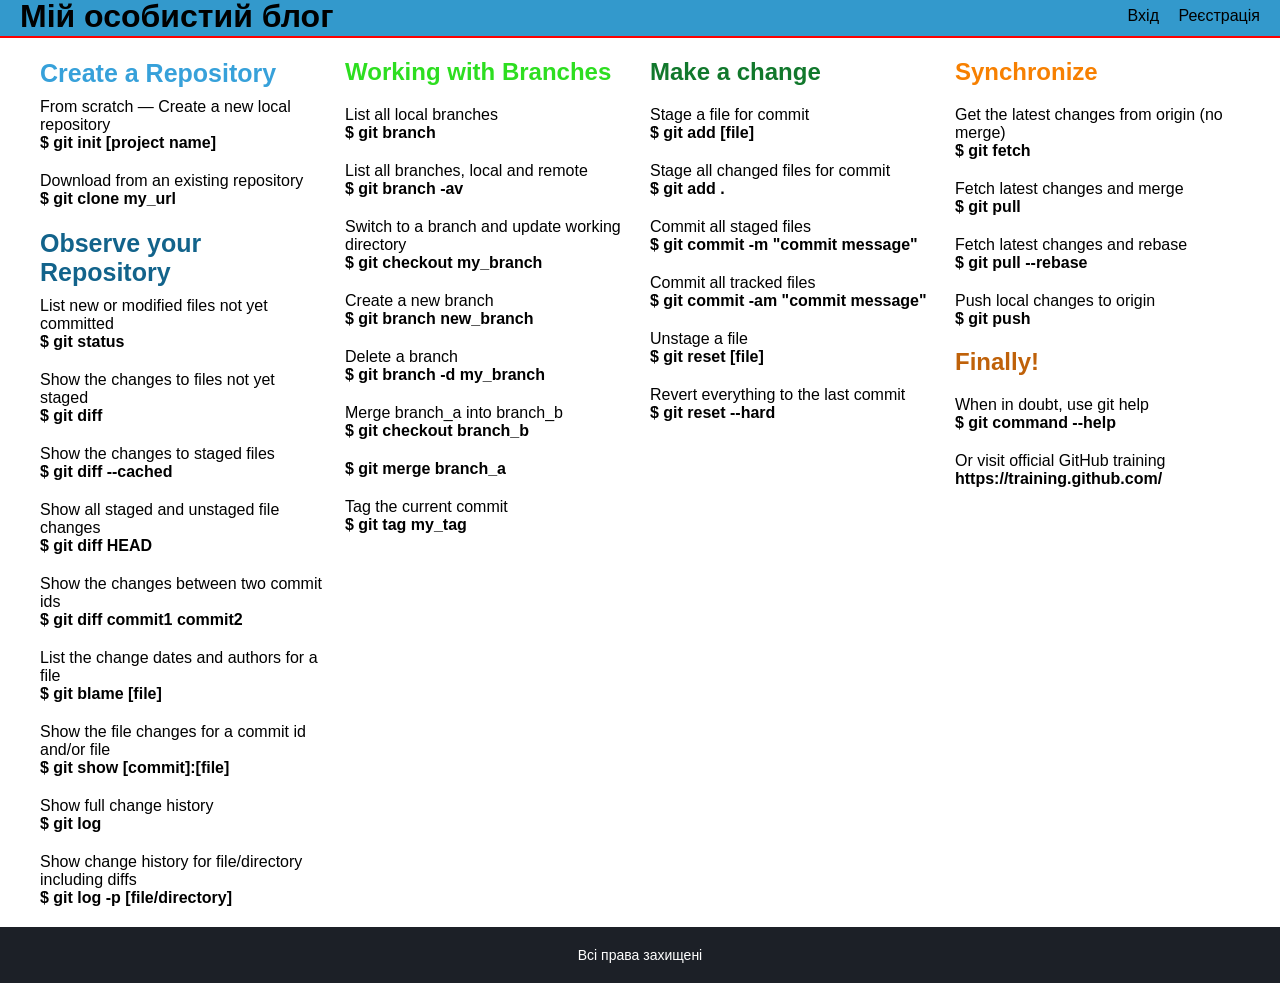
==== git_commands.html @ 7f2b55b4 "2" ====
<!doctype html>
<html lang="uk">
<head>
  <meta charset="utf-8">
  <meta name="viewport" content="width=device-width, initial-scale=1">
  <title>Мій особистий блог</title>
  <link rel="stylesheet" href="git_commands.css">
  <meta name="description" content="Короткий опис сторінки">
</head>
<body>

<header class="top-block">
  <div class="left">
    <h1>Мій особистий блог</h1>
    </p>
  </div>
  <div class="right">
    <a href="#">Вхід</a>
    <a href="BilotserkivskaLab12-1.html">Реєстрація</a>
  </div>
</header>

<div class="columns">
    <div>
        <h2 class="c1">Create a Repository</h2>

        <p class="t1">From scratch — Create a new local repository</p>
        <p class="t2">$ git init [project name]</p>

        <p class="t1">Download from an existing repository</p>
        <p class="t2">$ git clone my_url</p>
        <h2 class="c2">Observe your Repository</h2>

        <p class="t1">List new or modified files not yet committed</p>
        <p class="t2">$ git status</p>

        <p class="t1">Show the changes to files not yet staged</p>
        <p class="t2">$ git diff</p>

        <p class="t1">Show the changes to staged files</p>
        <p class="t2">$ git diff --cached</p>

        <p class="t1">Show all staged and unstaged file changes</p>
        <p class="t2">$ git diff HEAD</p>

        <p class="t1">Show the changes between two commit ids</p>
        <p class="t2">$ git diff commit1 commit2</p>

        <p class="t1">List the change dates and authors for a file</p>
        <p class="t2">$ git blame [file]</p>

        <p class="t1">Show the file changes for a commit id and/or file</p>
        <p class="t2">$ git show [commit]:[file]</p>

        <p class="t1">Show full change history</p>
        <p class="t2">$ git log</p>

        <p class="t1">Show change history for file/directory including diffs</p>
        <p class="t2">$ git log -p [file/directory]</p>
    </div>
 <div>
        <h2 class="c3">Working with Branches</h2>

        <p class="t1">List all local branches</p>
        <p class="t2">$ git branch</p>

        <p class="t1">List all branches, local and remote</p>
        <p class="t2">$ git branch -av</p>

        <p class="t1">Switch to a branch and update working directory</p>
        <p class="t2">$ git checkout my_branch</p>

        <p class="t1">Create a new branch</p>
        <p class="t2">$ git branch new_branch</p>

        <p class="t1">Delete a branch</p>
        <p class="t2">$ git branch -d my_branch</p>

        <p class="t1">Merge branch_a into branch_b</p>
        <p class="t2">$ git checkout branch_b</p>
        <p class="t2">$ git merge branch_a</p>

        <p class="t1">Tag the current commit</p>
        <p class="t2">$ git tag my_tag</p>
    </div>
 <div>
        <h2 class="c4">Make a change</h2>

        <p class="t1">Stage a file for commit</p>
        <p class="t2">$ git add [file]</p>

        <p class="t1">Stage all changed files for commit</p>
        <p class="t2">$ git add .</p>

        <p class="t1">Commit all staged files</p>
        <p class="t2">$ git commit -m "commit message"</p>

        <p class="t1">Commit all tracked files</p>
        <p class="t2">$ git commit -am "commit message"</p>

        <p class="t1">Unstage a file</p>
        <p class="t2">$ git reset [file]</p>

        <p class="t1">Revert everything to the last commit</p>
        <p class="t2">$ git reset --hard</p>
    </div>
    <div>
        <h2 class="c5">Synchronize</h2>

        <p class="t1">Get the latest changes from origin (no merge)</p>
        <p class="t2">$ git fetch</p>

        <p class="t1">Fetch latest changes and merge</p>
        <p class="t2">$ git pull</p>

        <p class="t1">Fetch latest changes and rebase</p>
        <p class="t2">$ git pull --rebase</p>

        <p class="t1">Push local changes to origin</p>
        <p class="t2">$ git push</p>

        <h2 class="c6">Finally!</h2>

        <p class="t1">When in doubt, use git help</p>
        <p class="t2">$ git command --help</p>

        <p class="t1">Or visit official GitHub training</p>
        <p class="t2">https://training.github.com/</p>
    </div>

</div>




<footer>
<p>Всі права захищені</p>
</footer>

</body>
</html>
---- git_commands.css ----
body {
    margin: 0;
    padding: 0;
font-family: Calibri, Arial, sans-serif;

}

.top-block {
    display: flex;              
    justify-content: space-between; 
    align-items: center;      
    background-color: #39c;
    padding: 0px 20px 4px;           
    color: #000;
    line-height: 1;    
    border-bottom: 2px solid red; 

}

.top-block h1,
.top-block p {
    margin: 0;       
    padding: 0;

}

.top-block p {
    color: #ffffff;
      text-indent: 30px;
}

.left {
    font-weight: bold; 
}

.right a {
    color: #000000;
    text-decoration: none;
    margin-left: 15px;           
    font-size: 16px;
}

footer {
    background-color: #1c2027;   
    padding: 20px;               
    text-align: center;          
}

footer p {
    color: #ffffff;              
    margin: 0;                  
    font-size: 14px;             
}

.register-box {
    width: 380px;                  
    margin: 40px auto;             
    border: 1px solid #ccc;
    text-align: center;            
}

.register-box .title {
    background: #39c;
    color: #fff;
    font-size: 20px;
    font-weight: bold;
    padding: 10px 0; 
}

form {
    padding: 15px; 
}

form label {
    font-size: 14px;
    margin-top: 8px; 
    display: block;
    text-align: left;             
    width: 90%;
    margin-left: auto;
    margin-right: auto;
}

form input,
form select {
    width: 90%;
    padding: 8px; 
    margin: 6px auto; 
    display: block;
    border: 1px solid #bbb;
    border-radius: 4px;
    font-size: 14px;
    height: 36px; 
    box-sizing: border-box;
}

.submit-btn {
    width: 150px;
    margin: 15px 5% 0px auto; 
    display: block;
}


.columns {
    display: grid;
    grid-template-columns: repeat(4, 1fr);
    gap: 20px;       
    
    max-width: 1200px; 
    margin: 0 auto;    
    
}
    @import url("https://cdn.jsdelivr.net/npm/@xz/fonts@1/serve/cascadia-code.min.css");

.c1, .c2{
font-size: 25px;
font-weight: bold;
margin-bottom: 10px;
}

.t1{
font-family: Calibri, Arial, sans-serif;
margin: 0;

}

.t2{
font-family: 'Cascadia Code', sans-serif;
font-weight: bold;
margin: 0 0 20px;

}

.t1, .t2{
 font-size: 16px;   
}

.c1{
color: rgb(55, 161, 218);
}

.c2{
color: rgb(18, 99, 139);    
}

.c3{
color: rgb(45, 222, 32);
}

.c4{
color: rgb(17, 120, 44);    
}
.c5{
color: rgb(247, 128, 1);
}

.c6{
color: rgb(191, 97, 9);    
}
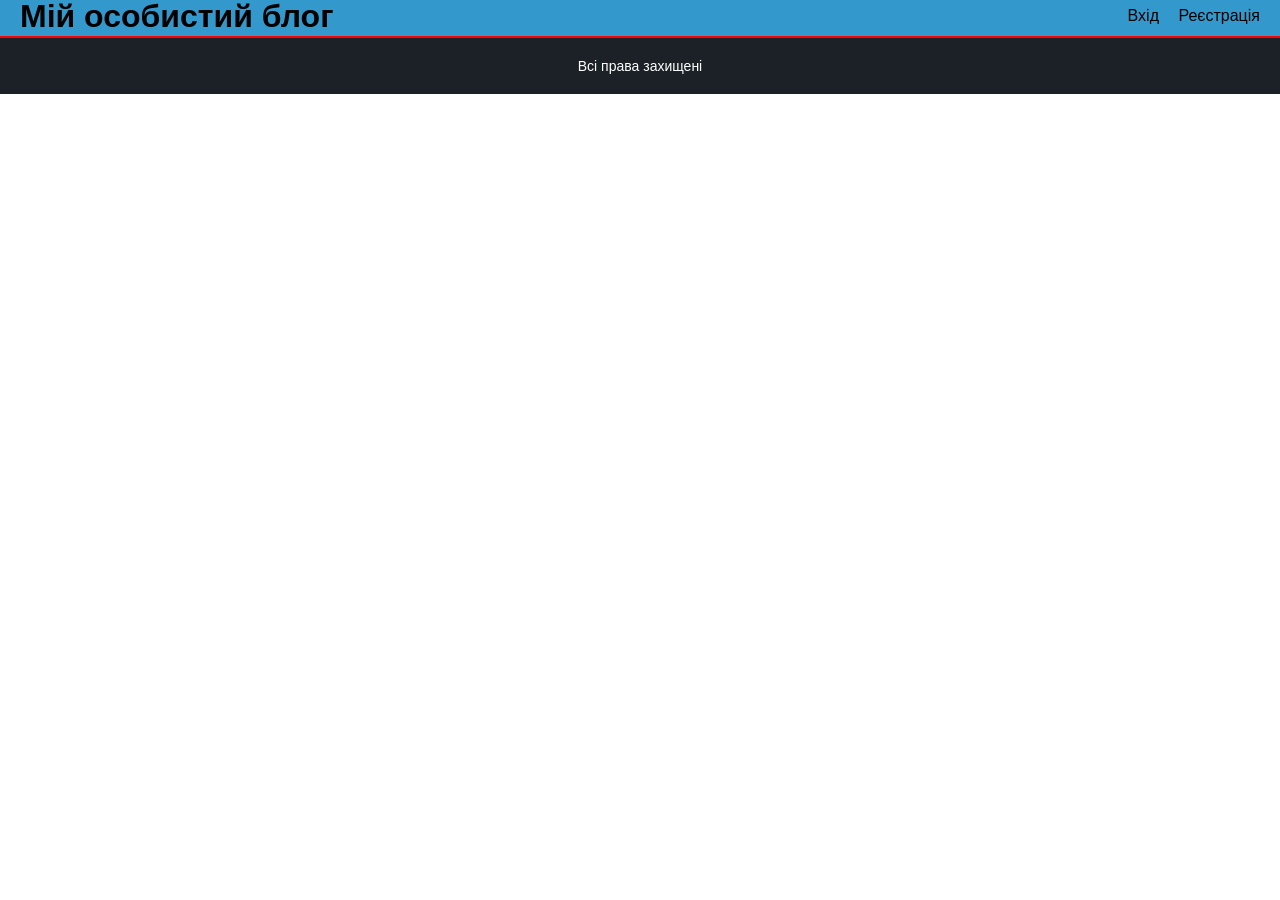
==== commit b8005cef: "Create basic HTML structure with header and footer" ====
--- a/git_commands.html
+++ b/git_commands.html
@@ -21,112 +21,7 @@
 </header>
 
 <div class="columns">
-    <div>
-        <h2 class="c1">Create a Repository</h2>
 
-        <p class="t1">From scratch — Create a new local repository</p>
-        <p class="t2">$ git init [project name]</p>
-
-        <p class="t1">Download from an existing repository</p>
-        <p class="t2">$ git clone my_url</p>
-        <h2 class="c2">Observe your Repository</h2>
-
-        <p class="t1">List new or modified files not yet committed</p>
-        <p class="t2">$ git status</p>
-
-        <p class="t1">Show the changes to files not yet staged</p>
-        <p class="t2">$ git diff</p>
-
-        <p class="t1">Show the changes to staged files</p>
-        <p class="t2">$ git diff --cached</p>
-
-        <p class="t1">Show all staged and unstaged file changes</p>
-        <p class="t2">$ git diff HEAD</p>
-
-        <p class="t1">Show the changes between two commit ids</p>
-        <p class="t2">$ git diff commit1 commit2</p>
-
-        <p class="t1">List the change dates and authors for a file</p>
-        <p class="t2">$ git blame [file]</p>
-
-        <p class="t1">Show the file changes for a commit id and/or file</p>
-        <p class="t2">$ git show [commit]:[file]</p>
-
-        <p class="t1">Show full change history</p>
-        <p class="t2">$ git log</p>
-
-        <p class="t1">Show change history for file/directory including diffs</p>
-        <p class="t2">$ git log -p [file/directory]</p>
-    </div>
- <div>
-        <h2 class="c3">Working with Branches</h2>
-
-        <p class="t1">List all local branches</p>
-        <p class="t2">$ git branch</p>
-
-        <p class="t1">List all branches, local and remote</p>
-        <p class="t2">$ git branch -av</p>
-
-        <p class="t1">Switch to a branch and update working directory</p>
-        <p class="t2">$ git checkout my_branch</p>
-
-        <p class="t1">Create a new branch</p>
-        <p class="t2">$ git branch new_branch</p>
-
-        <p class="t1">Delete a branch</p>
-        <p class="t2">$ git branch -d my_branch</p>
-
-        <p class="t1">Merge branch_a into branch_b</p>
-        <p class="t2">$ git checkout branch_b</p>
-        <p class="t2">$ git merge branch_a</p>
-
-        <p class="t1">Tag the current commit</p>
-        <p class="t2">$ git tag my_tag</p>
-    </div>
- <div>
-        <h2 class="c4">Make a change</h2>
-
-        <p class="t1">Stage a file for commit</p>
-        <p class="t2">$ git add [file]</p>
-
-        <p class="t1">Stage all changed files for commit</p>
-        <p class="t2">$ git add .</p>
-
-        <p class="t1">Commit all staged files</p>
-        <p class="t2">$ git commit -m "commit message"</p>
-
-        <p class="t1">Commit all tracked files</p>
-        <p class="t2">$ git commit -am "commit message"</p>
-
-        <p class="t1">Unstage a file</p>
-        <p class="t2">$ git reset [file]</p>
-
-        <p class="t1">Revert everything to the last commit</p>
-        <p class="t2">$ git reset --hard</p>
-    </div>
-    <div>
-        <h2 class="c5">Synchronize</h2>
-
-        <p class="t1">Get the latest changes from origin (no merge)</p>
-        <p class="t2">$ git fetch</p>
-
-        <p class="t1">Fetch latest changes and merge</p>
-        <p class="t2">$ git pull</p>
-
-        <p class="t1">Fetch latest changes and rebase</p>
-        <p class="t2">$ git pull --rebase</p>
-
-        <p class="t1">Push local changes to origin</p>
-        <p class="t2">$ git push</p>
-
-        <h2 class="c6">Finally!</h2>
-
-        <p class="t1">When in doubt, use git help</p>
-        <p class="t2">$ git command --help</p>
-
-        <p class="t1">Or visit official GitHub training</p>
-        <p class="t2">https://training.github.com/</p>
-    </div>
 
 </div>
 
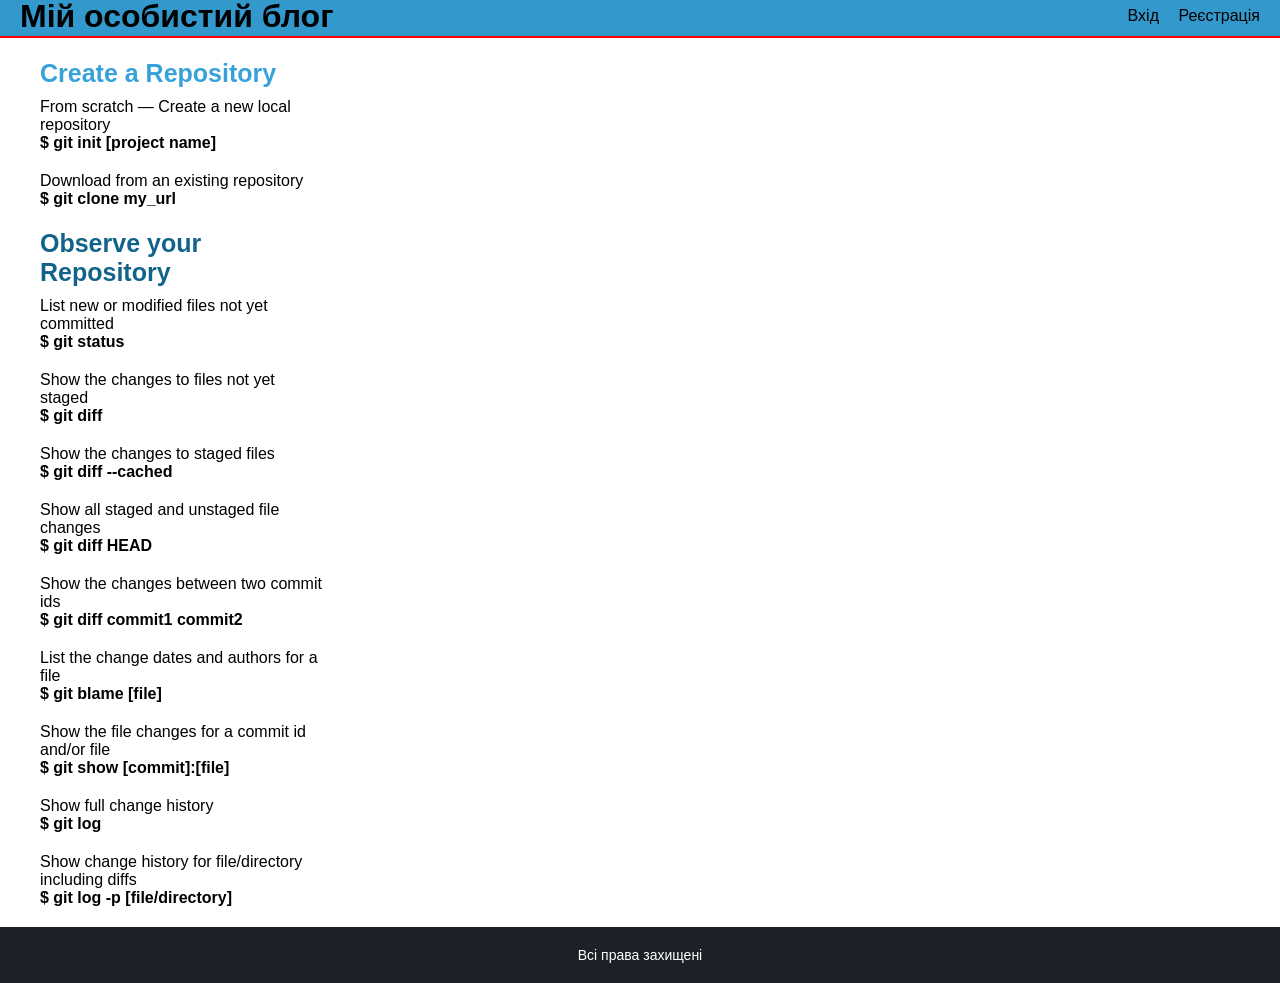
==== commit d23256fe: "Add Create a Repository section with basic Git commands" ====
--- a/git_commands.html
+++ b/git_commands.html
@@ -21,7 +21,43 @@
 </header>
 
 <div class="columns">
+    <div>
+        <h2 class="c1">Create a Repository</h2>
 
+        <p class="t1">From scratch — Create a new local repository</p>
+        <p class="t2">$ git init [project name]</p>
+
+        <p class="t1">Download from an existing repository</p>
+        <p class="t2">$ git clone my_url</p>
+        <h2 class="c2">Observe your Repository</h2>
+
+        <p class="t1">List new or modified files not yet committed</p>
+        <p class="t2">$ git status</p>
+
+        <p class="t1">Show the changes to files not yet staged</p>
+        <p class="t2">$ git diff</p>
+
+        <p class="t1">Show the changes to staged files</p>
+        <p class="t2">$ git diff --cached</p>
+
+        <p class="t1">Show all staged and unstaged file changes</p>
+        <p class="t2">$ git diff HEAD</p>
+
+        <p class="t1">Show the changes between two commit ids</p>
+        <p class="t2">$ git diff commit1 commit2</p>
+
+        <p class="t1">List the change dates and authors for a file</p>
+        <p class="t2">$ git blame [file]</p>
+
+        <p class="t1">Show the file changes for a commit id and/or file</p>
+        <p class="t2">$ git show [commit]:[file]</p>
+
+        <p class="t1">Show full change history</p>
+        <p class="t2">$ git log</p>
+
+        <p class="t1">Show change history for file/directory including diffs</p>
+        <p class="t2">$ git log -p [file/directory]</p>
+    </div>
 
 </div>
 
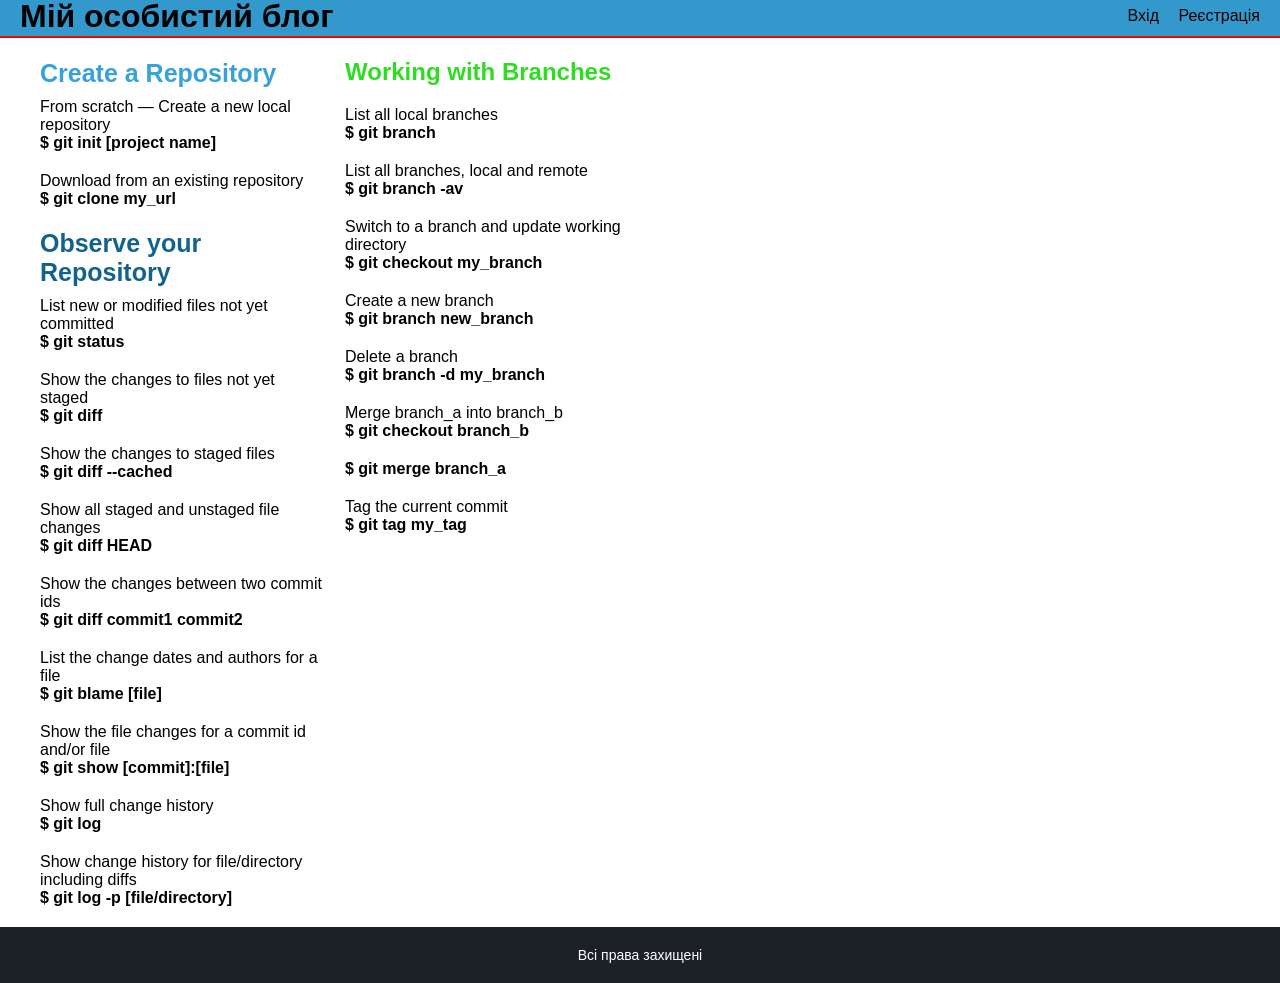
==== commit 70e3c169: "Add Working with Branches section" ====
--- a/git_commands.html
+++ b/git_commands.html
@@ -58,6 +58,31 @@
         <p class="t1">Show change history for file/directory including diffs</p>
         <p class="t2">$ git log -p [file/directory]</p>
     </div>
+    <div>
+        <h2 class="c3">Working with Branches</h2>
+
+        <p class="t1">List all local branches</p>
+        <p class="t2">$ git branch</p>
+
+        <p class="t1">List all branches, local and remote</p>
+        <p class="t2">$ git branch -av</p>
+
+        <p class="t1">Switch to a branch and update working directory</p>
+        <p class="t2">$ git checkout my_branch</p>
+
+        <p class="t1">Create a new branch</p>
+        <p class="t2">$ git branch new_branch</p>
+
+        <p class="t1">Delete a branch</p>
+        <p class="t2">$ git branch -d my_branch</p>
+
+        <p class="t1">Merge branch_a into branch_b</p>
+        <p class="t2">$ git checkout branch_b</p>
+        <p class="t2">$ git merge branch_a</p>
+
+        <p class="t1">Tag the current commit</p>
+        <p class="t2">$ git tag my_tag</p>
+    </div>
 
 </div>
 
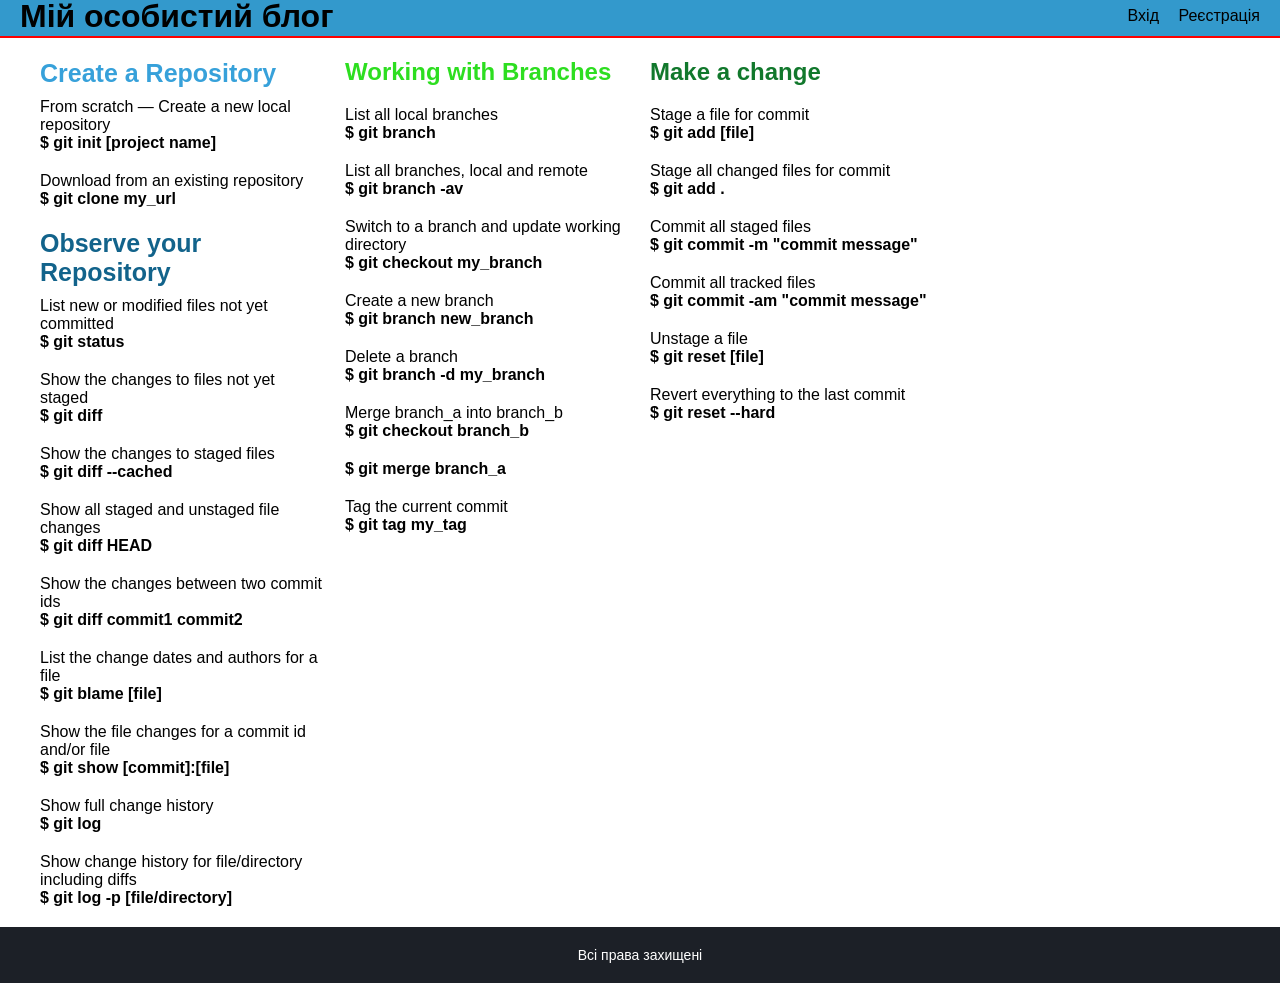
==== commit 6b5ddaa3: "Add Make a change section" ====
--- a/git_commands.html
+++ b/git_commands.html
@@ -83,6 +83,27 @@
         <p class="t1">Tag the current commit</p>
         <p class="t2">$ git tag my_tag</p>
     </div>
+    <div>
+        <h2 class="c4">Make a change</h2>
+
+        <p class="t1">Stage a file for commit</p>
+        <p class="t2">$ git add [file]</p>
+
+        <p class="t1">Stage all changed files for commit</p>
+        <p class="t2">$ git add .</p>
+
+        <p class="t1">Commit all staged files</p>
+        <p class="t2">$ git commit -m "commit message"</p>
+
+        <p class="t1">Commit all tracked files</p>
+        <p class="t2">$ git commit -am "commit message"</p>
+
+        <p class="t1">Unstage a file</p>
+        <p class="t2">$ git reset [file]</p>
+
+        <p class="t1">Revert everything to the last commit</p>
+        <p class="t2">$ git reset --hard</p>
+    </div>
 
 </div>
 
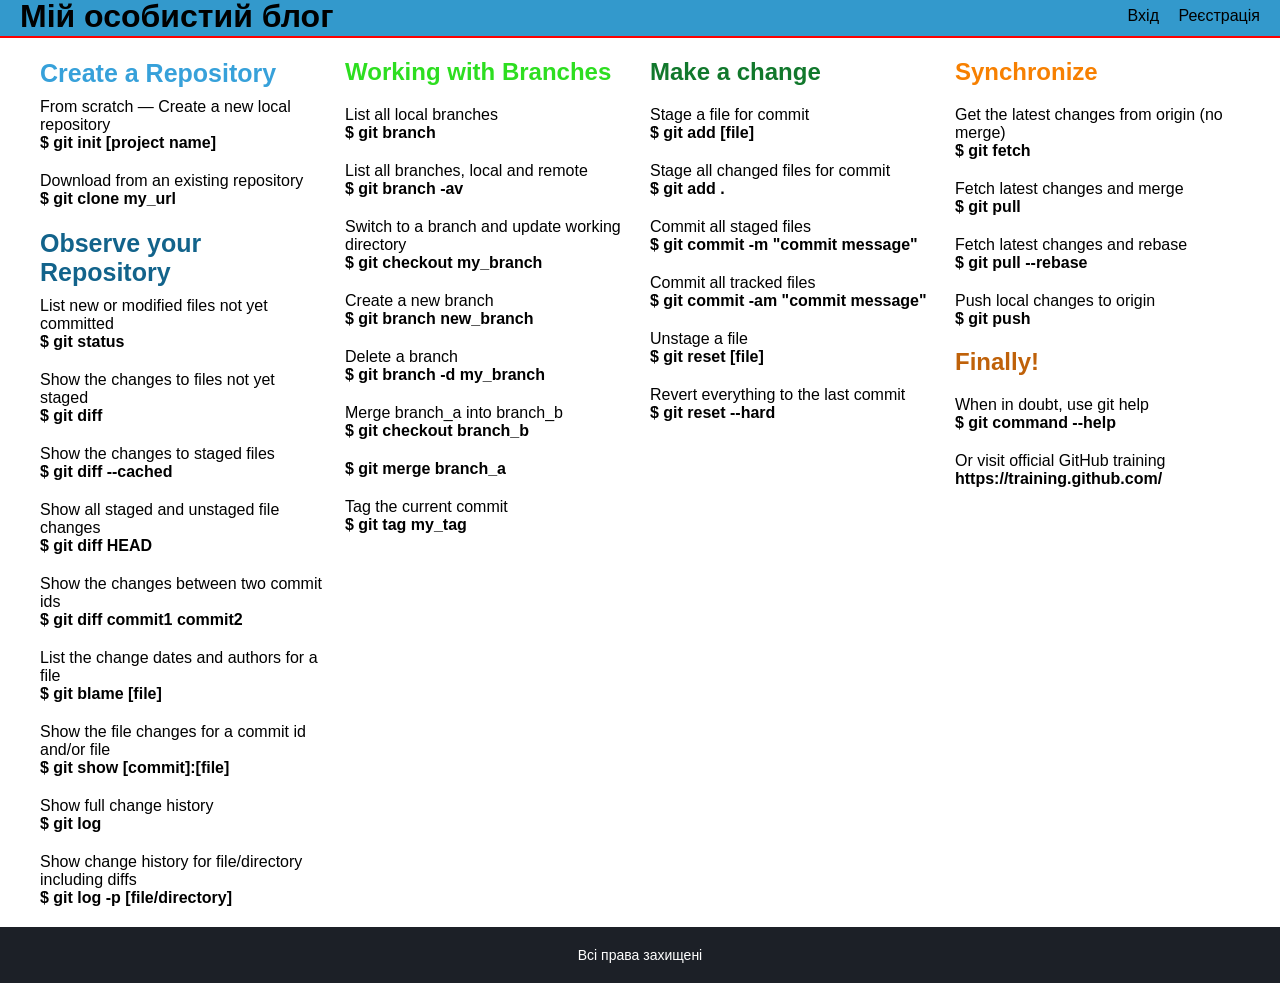
==== commit e3945649: "Add Synchronize and Finally sections" ====
--- a/git_commands.html
+++ b/git_commands.html
@@ -104,6 +104,29 @@
         <p class="t1">Revert everything to the last commit</p>
         <p class="t2">$ git reset --hard</p>
     </div>
+    <div>
+        <h2 class="c5">Synchronize</h2>
+
+        <p class="t1">Get the latest changes from origin (no merge)</p>
+        <p class="t2">$ git fetch</p>
+
+        <p class="t1">Fetch latest changes and merge</p>
+        <p class="t2">$ git pull</p>
+
+        <p class="t1">Fetch latest changes and rebase</p>
+        <p class="t2">$ git pull --rebase</p>
+
+        <p class="t1">Push local changes to origin</p>
+        <p class="t2">$ git push</p>
+
+        <h2 class="c6">Finally!</h2>
+
+        <p class="t1">When in doubt, use git help</p>
+        <p class="t2">$ git command --help</p>
+
+        <p class="t1">Or visit official GitHub training</p>
+        <p class="t2">https://training.github.com/</p>
+    </div>
 
 </div>
 
